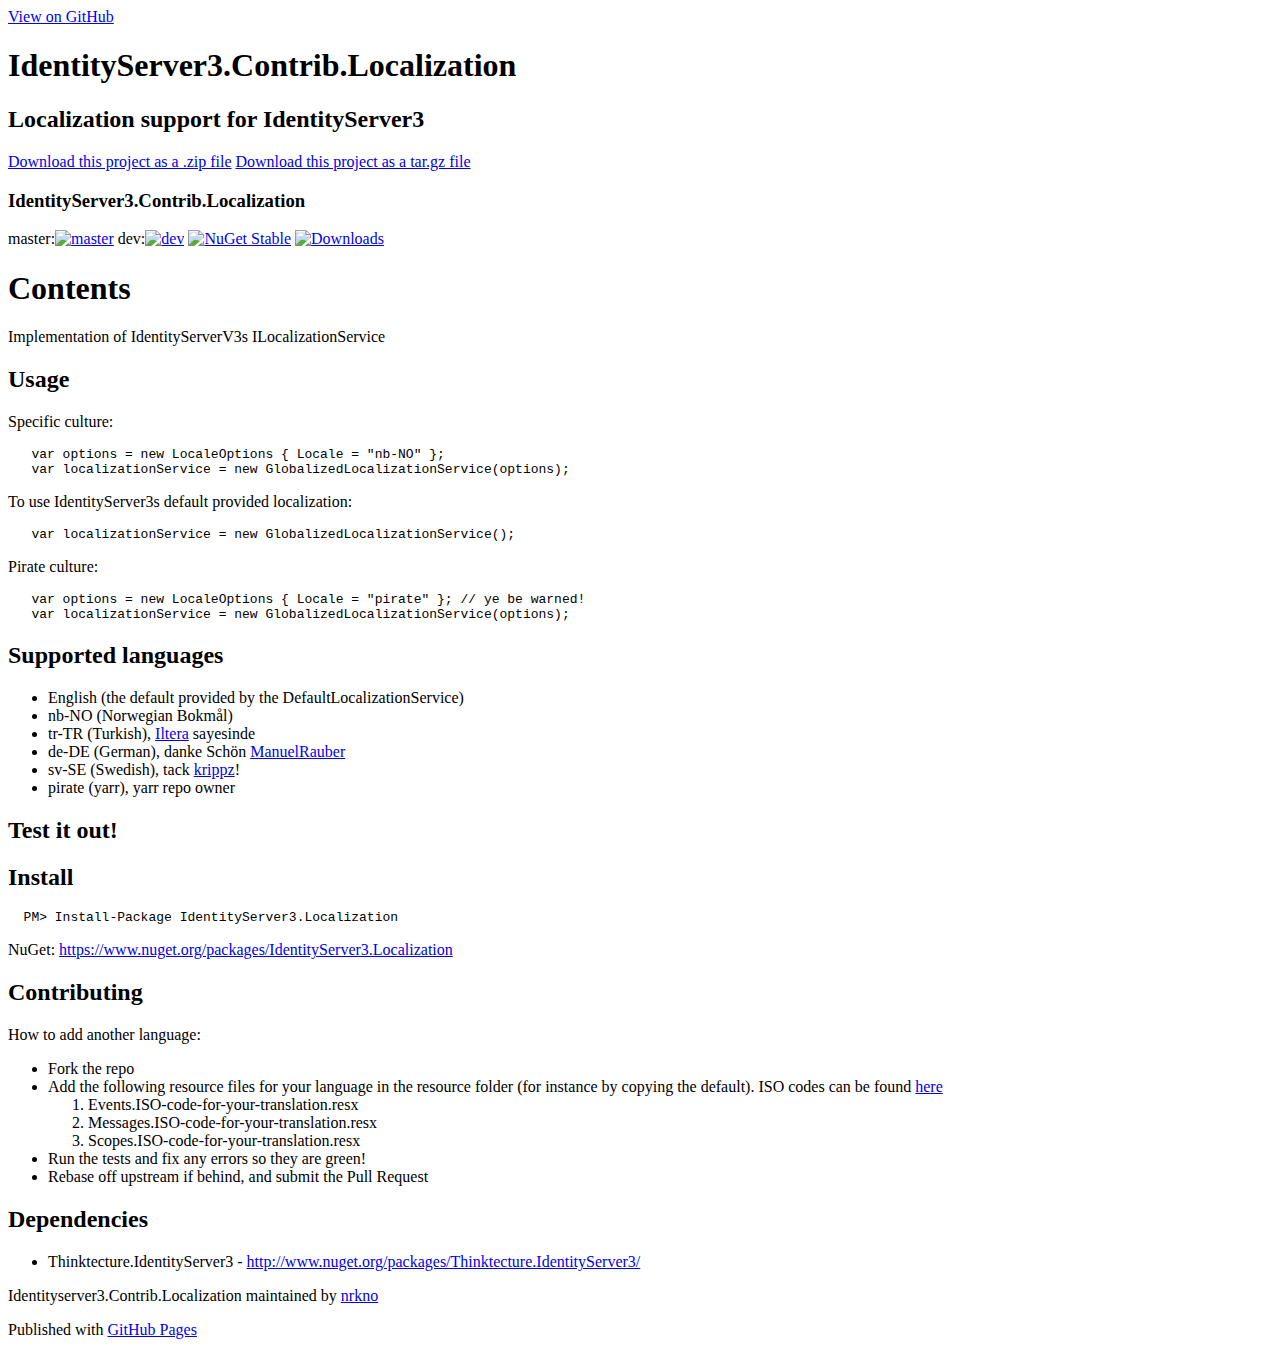
==== index.html @ b5b3b526 "Tack, Sverige!" ====
<!DOCTYPE html>
<html>

  <head>
    <meta charset='utf-8'>
    <meta http-equiv="X-UA-Compatible" content="chrome=1">
    <meta name="description" content="Identityserver3.Contrib.Localization : Localization support for IdentityServer3">

    <link rel="stylesheet" type="text/css" media="screen" href="stylesheets/stylesheet.css">

    <title>IdentityServer3.Contrib.Localization</title>
  </head>

  <body>

    <!-- HEADER -->
    <div id="header_wrap" class="outer">
        <header class="inner">
          <a id="forkme_banner" href="https://github.com/nrkno/IdentityServer3.Contrib.Localization">View on GitHub</a>

          <h1 id="project_title">IdentityServer3.Contrib.Localization</h1>
          <h2 id="project_tagline">Localization support for IdentityServer3</h2>

            <section id="downloads">
              <a class="zip_download_link" href="https://github.com/nrkno/IdentityServer3.Contrib.Localization/zipball/master">Download this project as a .zip file</a>
              <a class="tar_download_link" href="https://github.com/nrkno/IdentityServer3.Contrib.Localization/tarball/master">Download this project as a tar.gz file</a>
            </section>
        </header>
    </div>

    <!-- MAIN CONTENT -->
    <div id="main_content_wrap" class="outer">
      <section id="main_content" class="inner">
        <h3>
<a id="identityservercontriblocalization" class="anchor" href="#identityservercontriblocalization" aria-hidden="true"><span class="octicon octicon-link"></span></a>IdentityServer3.Contrib.Localization</h3>

<p>master:<a href="https://ci.appveyor.com/project/JohnKorsnes/identityserver3-contrib-localization/branch/master"><img src="https://ci.appveyor.com/api/projects/status/63g2yulmxod35vd1/branch/master?svg=true" alt="master"></a>
dev:<a href="https://ci.appveyor.com/project/JohnKorsnes/identityserver3-contrib-localization/branch/dev"><img src="https://ci.appveyor.com/api/projects/status/63g2yulmxod35vd1/branch/dev?svg=true" alt="dev"></a>
<a href="https://www.nuget.org/packages/IdentityServer3.Localization/"><img src="http://img.shields.io/nuget/v/IdentityServer3.Localization.svg?style=flat" alt="NuGet Stable"></a>
<a href="https://www.nuget.org/packages/IdentityServer3.Localization/"><img src="https://img.shields.io/nuget/dt/IdentityServer3.Localization.svg" alt="Downloads"></a></p>

<h1>
<a id="contents" class="anchor" href="#contents" aria-hidden="true"><span class="octicon octicon-link"></span></a>Contents</h1>

<p>Implementation of IdentityServerV3s ILocalizationService</p>

<h2>
<a id="usage" class="anchor" href="#usage" aria-hidden="true"><span class="octicon octicon-link"></span></a>Usage</h2>

<p>Specific culture:</p>

<pre><code>   var options = new LocaleOptions { Locale = "nb-NO" };
   var localizationService = new GlobalizedLocalizationService(options);
</code></pre>

<p>To use IdentityServer3s default provided localization:</p>

<pre><code>   var localizationService = new GlobalizedLocalizationService();
</code></pre>

<p>Pirate culture:</p>

<pre><code>   var options = new LocaleOptions { Locale = "pirate" }; // ye be warned!
   var localizationService = new GlobalizedLocalizationService(options);
</code></pre>

<h2>
<a id="supported-languages" class="anchor" href="#supported-languages" aria-hidden="true"><span class="octicon octicon-link"></span></a>Supported languages</h2>

<ul>
  <li>English (the default provided by the DefaultLocalizationService)</li>
  <li>nb-NO (Norwegian Bokmål)</li>
  <li>tr-TR (Turkish), <a href="https://github.com/iltera">Iltera</a> sayesinde</li>
  <li>de-DE (German), danke Schön <a href="https://github.com/ManuelRauber">ManuelRauber</a></li>
  <li>sv-SE (Swedish), tack <a href="https://github.com/krippz">krippz</a>!</li>
  <li>pirate (yarr), yarr repo owner</li>
</ul>

<h2>
<a id="test-section" class="anchor" href="#test-section" aria-hidden="true">
  <span class="octicon octicon-link"></span></a>Test it out!
</h2>

<div ng-app="TestApp">
  <div ng-view>
  </div>
</div>

<h2>
<a id="install" class="anchor" href="#install" aria-hidden="true"><span class="octicon octicon-link"></span></a>Install</h2>

<pre><code>  PM&gt; Install-Package IdentityServer3.Localization
</code></pre>

<p>NuGet:
<a href="https://www.nuget.org/packages/IdentityServer3.Localization">https://www.nuget.org/packages/IdentityServer3.Localization</a></p>

<h2>Contributing</h2>

How to add another language:

<ul>
  <li>Fork the repo</li>
  <li>Add the following resource files for your language in the resource folder (for instance by copying the default). ISO codes can be found <a href="https://msdn.microsoft.com/en-us/library/ee796272(v=cs.20).aspx">here</a>
      <ol>
        <li> Events.ISO-code-for-your-translation.resx </li>
        <li> Messages.ISO-code-for-your-translation.resx </li>
        <li> Scopes.ISO-code-for-your-translation.resx </li>
      </ol>
  <li> Run the tests and fix any errors so they are green!</li>
  <li> Rebase off upstream if behind, and submit the Pull Request</li>
</ul>



<h2>
<a id="dependencies" class="anchor" href="#dependencies" aria-hidden="true"><span class="octicon octicon-link"></span></a>Dependencies</h2>

<ul>
<li>Thinktecture.IdentityServer3 - <a href="http://www.nuget.org/packages/Thinktecture.IdentityServer3/">http://www.nuget.org/packages/Thinktecture.IdentityServer3/</a>
</li>
</ul>
      </section>
    </div>

    <!-- FOOTER  -->
    <div id="footer_wrap" class="outer">
      <footer class="inner">
        <p class="copyright">Identityserver3.Contrib.Localization maintained by <a href="https://github.com/nrkno">nrkno</a></p>
        <p>Published with <a href="http://pages.github.com">GitHub Pages</a></p>
      </footer>
    </div>

  <script src="https://cdnjs.cloudflare.com/ajax/libs/angular.js/1.2.1/angular.min.js"></script>
  <script src="https://cdnjs.cloudflare.com/ajax/libs/angular.js/1.2.10/angular-route.min.js"></script>
  <script src="javascripts/main.js" type="text/javascript" ></script>


  </body>
</html>
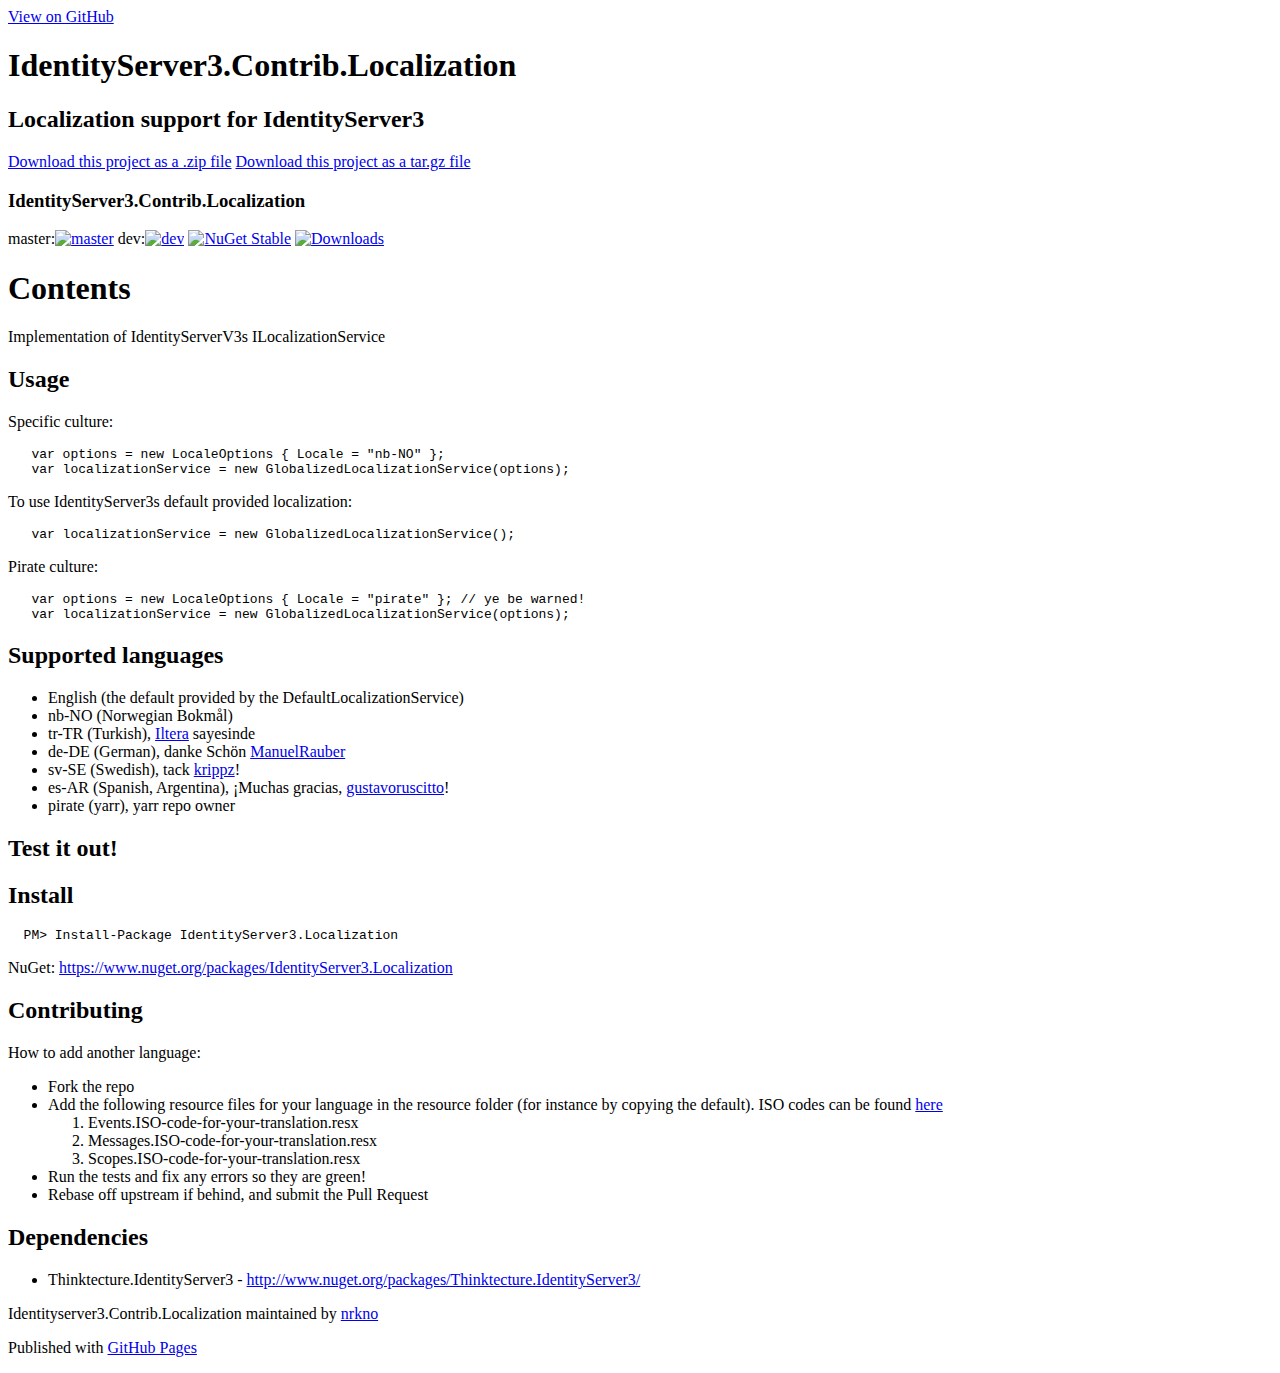
==== commit 2266385a: "fix languange thanks to spanish" ====
--- a/index.html
+++ b/index.html
@@ -73,6 +73,7 @@
   <li>tr-TR (Turkish), <a href="https://github.com/iltera">Iltera</a> sayesinde</li>
   <li>de-DE (German), danke Schön <a href="https://github.com/ManuelRauber">ManuelRauber</a></li>
   <li>sv-SE (Swedish), tack <a href="https://github.com/krippz">krippz</a>!</li>
+  <li>es-AR (Spanish, Argentina), ¡Muchas gracias, <a href="https://github.com/gustavoruscitto">gustavoruscitto</a>!</li>
   <li>pirate (yarr), yarr repo owner</li>
 </ul>
 
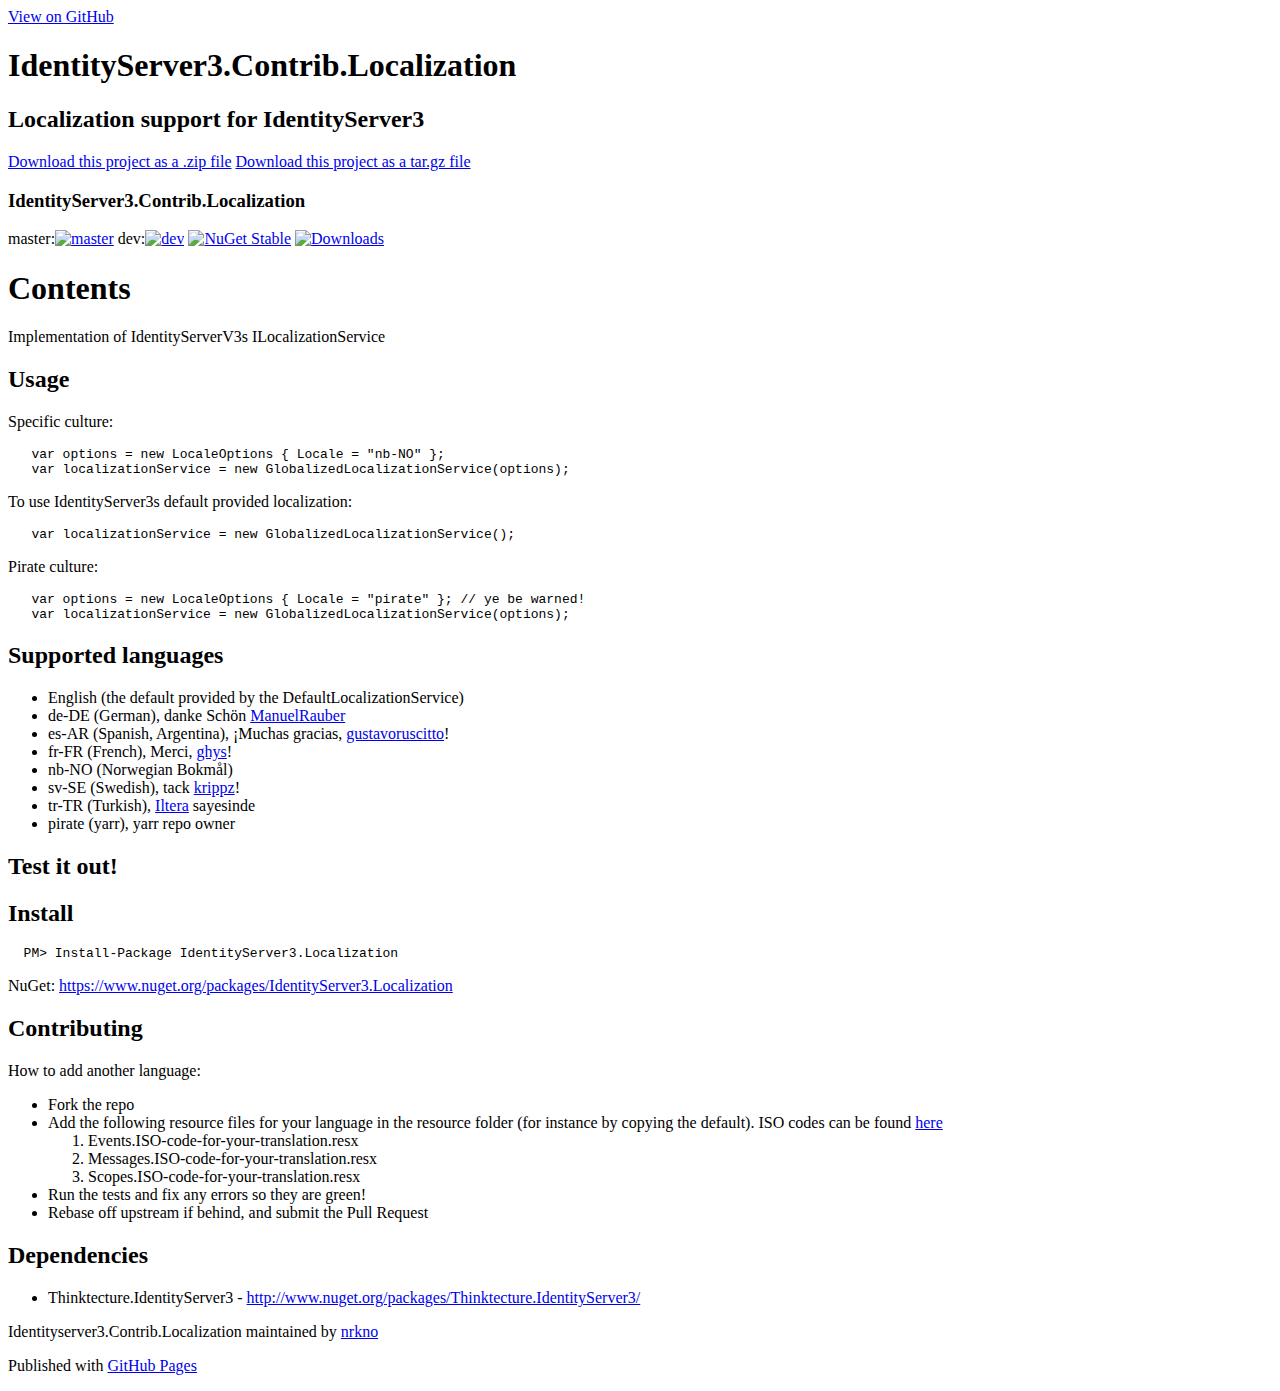
==== commit 3d2336d3: "spelling" ====
--- a/index.html
+++ b/index.html
@@ -68,12 +68,13 @@
 <a id="supported-languages" class="anchor" href="#supported-languages" aria-hidden="true"><span class="octicon octicon-link"></span></a>Supported languages</h2>
 
 <ul>
-  <li>English (the default provided by the DefaultLocalizationService)</li>
+  <li>English (the default provided by the DefaultLocalizationService)</li>  
+  <li>de-DE (German), danke Schön <a href="https://github.com/ManuelRauber">ManuelRauber</a></li>
+  <li>es-AR (Spanish, Argentina), ¡Muchas gracias, <a href="https://github.com/gustavoruscitto">gustavoruscitto</a>!</li>
+  <li>fr-FR (French), Merci, <a href="https://github.com/ghys">ghys</a>!</li>  
   <li>nb-NO (Norwegian Bokmål)</li>
-  <li>tr-TR (Turkish), <a href="https://github.com/iltera">Iltera</a> sayesinde</li>
-  <li>de-DE (German), danke Schön <a href="https://github.com/ManuelRauber">ManuelRauber</a></li>
   <li>sv-SE (Swedish), tack <a href="https://github.com/krippz">krippz</a>!</li>
-  <li>es-AR (Spanish, Argentina), ¡Muchas gracias, <a href="https://github.com/gustavoruscitto">gustavoruscitto</a>!</li>
+  <li>tr-TR (Turkish), <a href="https://github.com/iltera">Iltera</a> sayesinde</li>  
   <li>pirate (yarr), yarr repo owner</li>
 </ul>
 
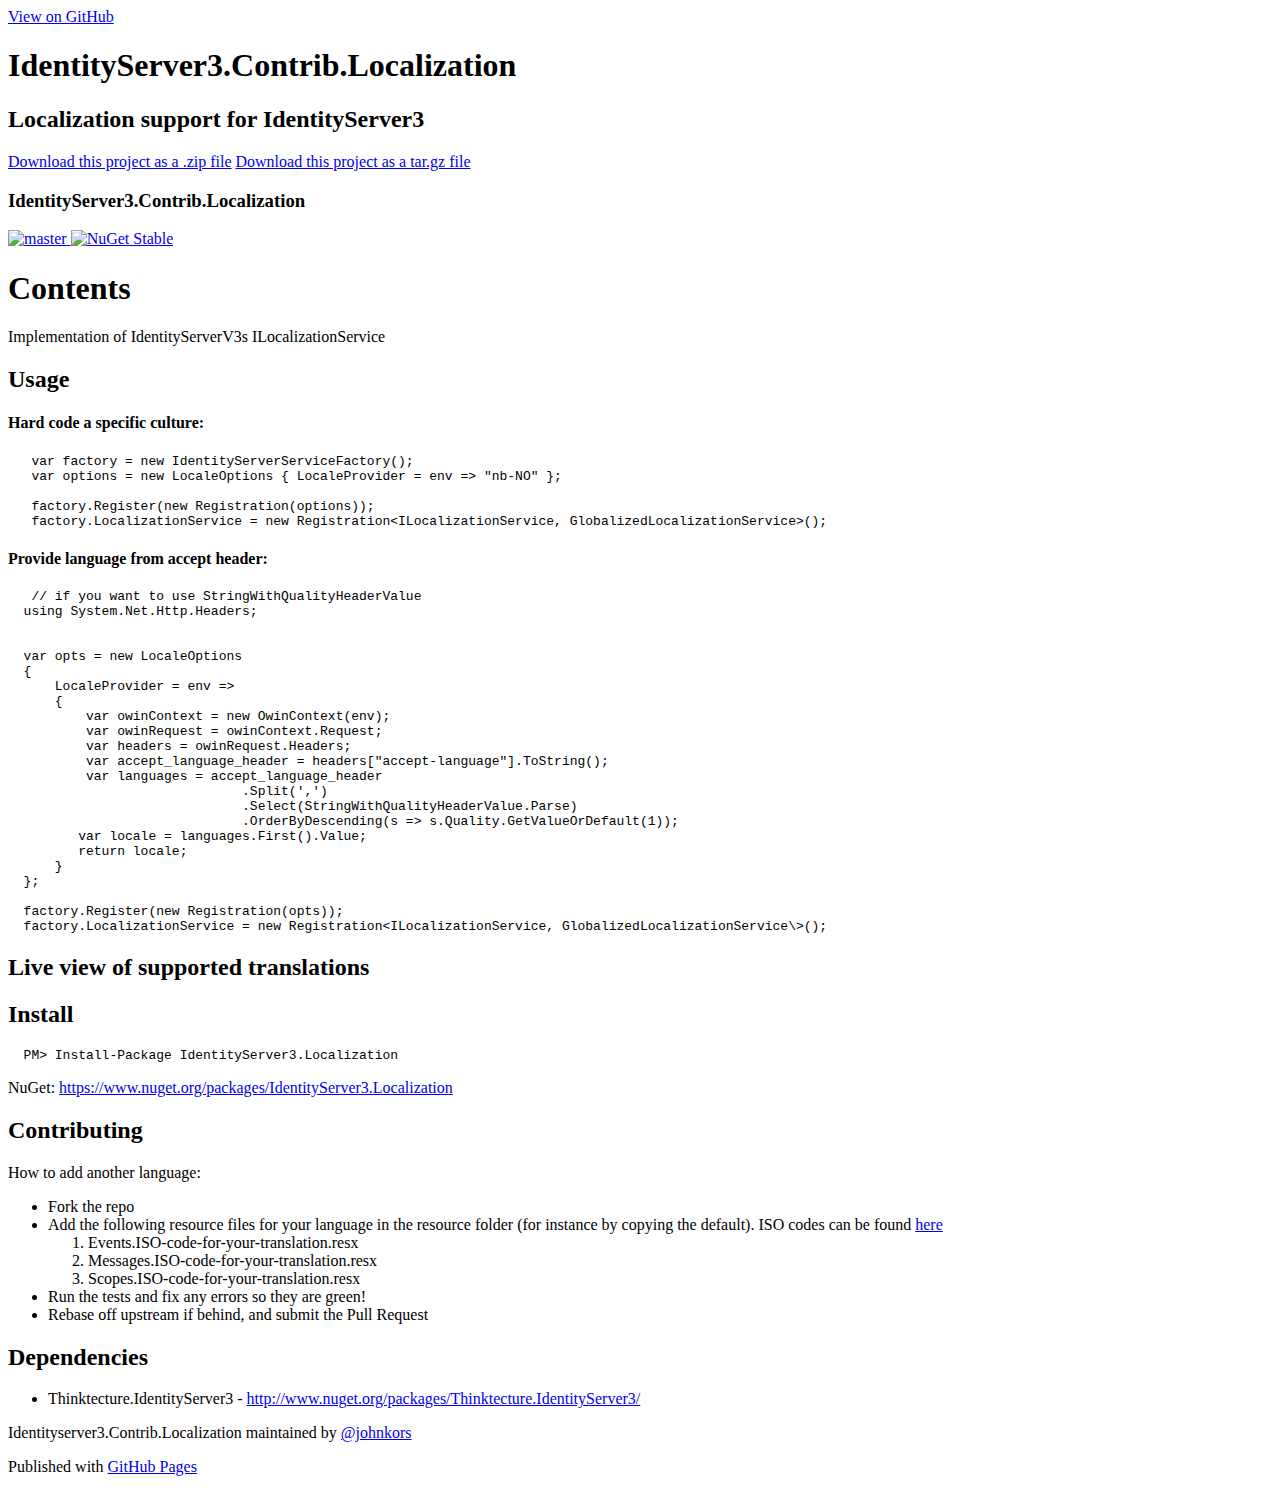
==== commit 1d0ab079: "Update docs w/ latest release" ====
--- a/index.html
+++ b/index.html
@@ -16,14 +16,14 @@
     <!-- HEADER -->
     <div id="header_wrap" class="outer">
         <header class="inner">
-          <a id="forkme_banner" href="https://github.com/nrkno/IdentityServer3.Contrib.Localization">View on GitHub</a>
+          <a id="forkme_banner" href="https://github.com/johnkors/IdentityServer3.Contrib.Localization">View on GitHub</a>
 
           <h1 id="project_title">IdentityServer3.Contrib.Localization</h1>
           <h2 id="project_tagline">Localization support for IdentityServer3</h2>
 
             <section id="downloads">
-              <a class="zip_download_link" href="https://github.com/nrkno/IdentityServer3.Contrib.Localization/zipball/master">Download this project as a .zip file</a>
-              <a class="tar_download_link" href="https://github.com/nrkno/IdentityServer3.Contrib.Localization/tarball/master">Download this project as a tar.gz file</a>
+              <a class="zip_download_link" href="https://github.com/johnkors/IdentityServer3.Contrib.Localization/zipball/master">Download this project as a .zip file</a>
+              <a class="tar_download_link" href="https://github.com/johnkors/IdentityServer3.Contrib.Localization/tarball/master">Download this project as a tar.gz file</a>
             </section>
         </header>
     </div>
@@ -34,11 +34,12 @@
         <h3>
 <a id="identityservercontriblocalization" class="anchor" href="#identityservercontriblocalization" aria-hidden="true"><span class="octicon octicon-link"></span></a>IdentityServer3.Contrib.Localization</h3>
 
-<p>master:<a href="https://ci.appveyor.com/project/JohnKorsnes/identityserver3-contrib-localization/branch/master"><img src="https://ci.appveyor.com/api/projects/status/63g2yulmxod35vd1/branch/master?svg=true" alt="master"></a>
-dev:<a href="https://ci.appveyor.com/project/JohnKorsnes/identityserver3-contrib-localization/branch/dev"><img src="https://ci.appveyor.com/api/projects/status/63g2yulmxod35vd1/branch/dev?svg=true" alt="dev"></a>
-<a href="https://www.nuget.org/packages/IdentityServer3.Localization/"><img src="http://img.shields.io/nuget/v/IdentityServer3.Localization.svg?style=flat" alt="NuGet Stable"></a>
-<a href="https://www.nuget.org/packages/IdentityServer3.Localization/"><img src="https://img.shields.io/nuget/dt/IdentityServer3.Localization.svg" alt="Downloads"></a></p>
-
+<p>
+  <a href="https://ci.appveyor.com/project/JohnKorsnes/identityserver3-contrib-localization/branch/master"><img src="https://ci.appveyor.com/api/projects/status/63g2yulmxod35vd1/branch/master?svg=true" alt="master">
+  </a>
+  <a href="https://www.nuget.org/packages/IdentityServer3.Localization/"><img src="http://img.shields.io/nuget/v/IdentityServer3.Localization.svg?style=flat" alt="NuGet Stable">
+  </a>
+</p>
 <h1>
 <a id="contents" class="anchor" href="#contents" aria-hidden="true"><span class="octicon octicon-link"></span></a>Contents</h1>
 
@@ -47,40 +48,43 @@
 <h2>
 <a id="usage" class="anchor" href="#usage" aria-hidden="true"><span class="octicon octicon-link"></span></a>Usage</h2>
 
-<p>Specific culture:</p>
+<h4>Hard code a specific culture:</h4>
 
-<pre><code>   var options = new LocaleOptions { Locale = "nb-NO" };
-   var localizationService = new GlobalizedLocalizationService(options);
-</code></pre>
+<pre><code>   var factory = new IdentityServerServiceFactory();
+   var options = new LocaleOptions { LocaleProvider = env => "nb-NO" };
 
-<p>To use IdentityServer3s default provided localization:</p>
+   factory.Register(new Registration<LocaleOptions>(options));   
+   factory.LocalizationService = new Registration&lt;ILocalizationService, GlobalizedLocalizationService&gt;();</code></pre>
 
-<pre><code>   var localizationService = new GlobalizedLocalizationService();
-</code></pre>
+<h4>Provide language from accept header:</h4>
 
-<p>Pirate culture:</p>
+<pre><code>   // if you want to use StringWithQualityHeaderValue
+  using System.Net.Http.Headers; 
+ 
 
-<pre><code>   var options = new LocaleOptions { Locale = "pirate" }; // ye be warned!
-   var localizationService = new GlobalizedLocalizationService(options);
-</code></pre>
-
-<h2>
-<a id="supported-languages" class="anchor" href="#supported-languages" aria-hidden="true"><span class="octicon octicon-link"></span></a>Supported languages</h2>
-
-<ul>
-  <li>English (the default provided by the DefaultLocalizationService)</li>  
-  <li>de-DE (German), danke Schön <a href="https://github.com/ManuelRauber">ManuelRauber</a></li>
-  <li>es-AR (Spanish, Argentina), ¡Muchas gracias, <a href="https://github.com/gustavoruscitto">gustavoruscitto</a>!</li>
-  <li>fr-FR (French), Merci, <a href="https://github.com/ghys">ghys</a>!</li>  
-  <li>nb-NO (Norwegian Bokmål)</li>
-  <li>sv-SE (Swedish), tack <a href="https://github.com/krippz">krippz</a>!</li>
-  <li>tr-TR (Turkish), <a href="https://github.com/iltera">Iltera</a> sayesinde</li>  
-  <li>pirate (yarr), yarr repo owner</li>
-</ul>
+  var opts = new LocaleOptions
+  {
+      LocaleProvider = env =>
+      {
+          var owinContext = new OwinContext(env);
+          var owinRequest = owinContext.Request;
+          var headers = owinRequest.Headers;
+          var accept_language_header = headers["accept-language"].ToString();
+          var languages = accept_language_header
+                              .Split(',')
+                              .Select(StringWithQualityHeaderValue.Parse)
+                              .OrderByDescending(s => s.Quality.GetValueOrDefault(1));
+         var locale = languages.First().Value;
+         return locale;
+      }
+  };
+  
+  factory.Register(new Registration<LocaleOptions>(opts));
+  factory.LocalizationService = new Registration&lt;ILocalizationService, GlobalizedLocalizationService\&gt;();</code></pre>
 
 <h2>
 <a id="test-section" class="anchor" href="#test-section" aria-hidden="true">
-  <span class="octicon octicon-link"></span></a>Test it out!
+  <span class="octicon octicon-link"></span></a>Live view of supported translations
 </h2>
 
 <div ng-app="TestApp">
@@ -116,19 +120,21 @@
 
 
 <h2>
-<a id="dependencies" class="anchor" href="#dependencies" aria-hidden="true"><span class="octicon octicon-link"></span></a>Dependencies</h2>
+  <a id="dependencies" class="anchor" href="#dependencies" aria-hidden="true"><span class="octicon octicon-link"></span></a>
+  Dependencies
+</h2>
 
-<ul>
-<li>Thinktecture.IdentityServer3 - <a href="http://www.nuget.org/packages/Thinktecture.IdentityServer3/">http://www.nuget.org/packages/Thinktecture.IdentityServer3/</a>
-</li>
-</ul>
+    <ul>
+    <li>Thinktecture.IdentityServer3 - <a href="http://www.nuget.org/packages/Thinktecture.IdentityServer3/">http://www.nuget.org/packages/Thinktecture.IdentityServer3/</a>
+    </li>
+    </ul>
       </section>
     </div>
 
     <!-- FOOTER  -->
     <div id="footer_wrap" class="outer">
       <footer class="inner">
-        <p class="copyright">Identityserver3.Contrib.Localization maintained by <a href="https://github.com/nrkno">nrkno</a></p>
+        <p class="copyright">Identityserver3.Contrib.Localization maintained by <a href="https://github.com/johnkors">@johnkors</a></p>
         <p>Published with <a href="http://pages.github.com">GitHub Pages</a></p>
       </footer>
     </div>
@@ -136,7 +142,5 @@
   <script src="https://cdnjs.cloudflare.com/ajax/libs/angular.js/1.2.1/angular.min.js"></script>
   <script src="https://cdnjs.cloudflare.com/ajax/libs/angular.js/1.2.10/angular-route.min.js"></script>
   <script src="javascripts/main.js" type="text/javascript" ></script>
-
-
   </body>
 </html>
